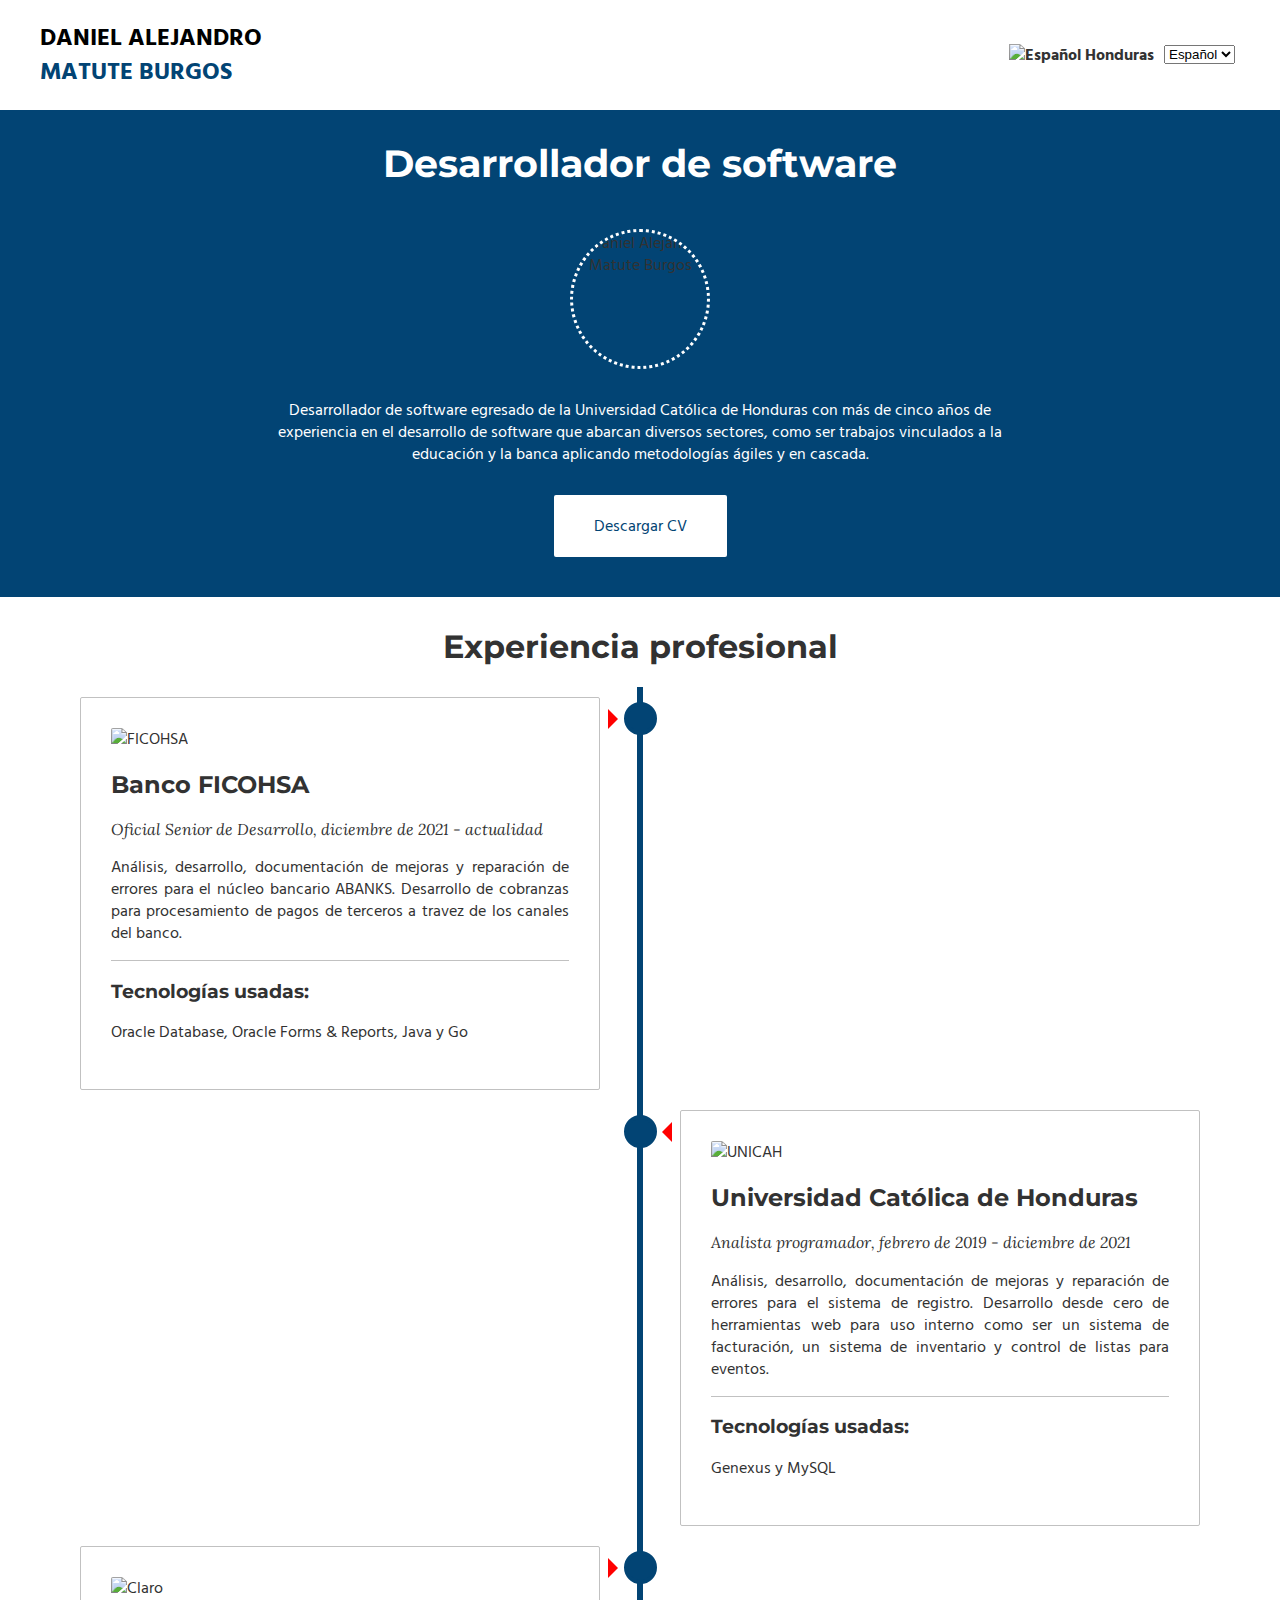
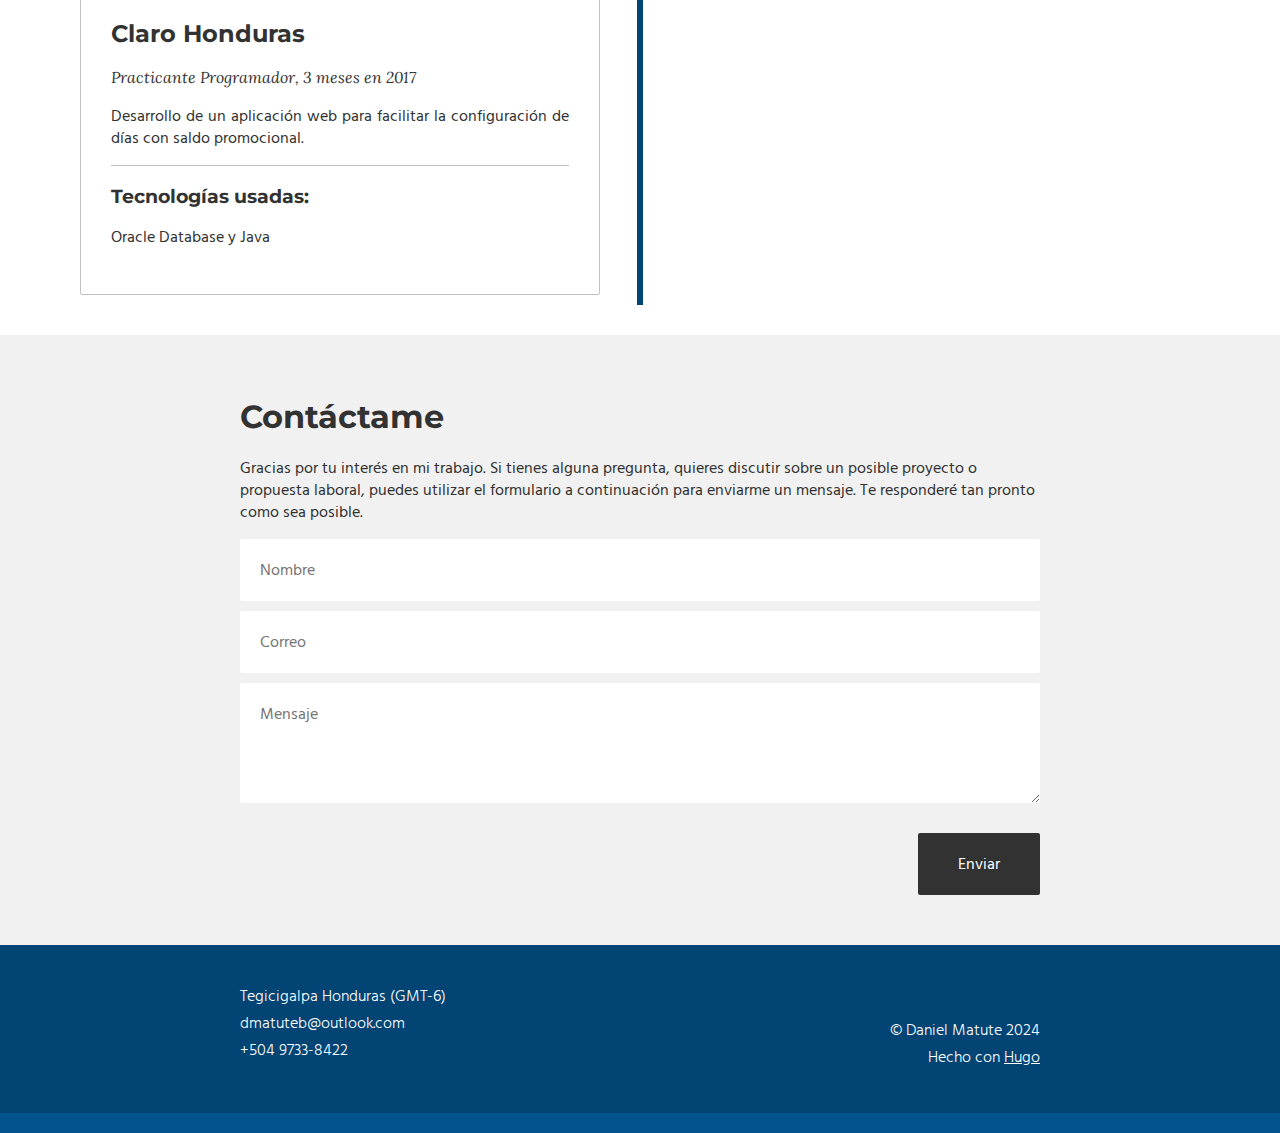
==== es/index.html @ f170e8cd "Initial commit" ====
<!doctype html>
<html lang="es" dir="ltr">
<head>
	<meta name="generator" content="Hugo 0.125.1">
    <meta charset="UTF-8">
    <meta name="viewport"
          content="width=device-width, user-scalable=no, initial-scale=1.0, maximum-scale=1.0, minimum-scale=1.0">
    <meta http-equiv="X-UA-Compatible" content="ie=edge">
    <link rel="stylesheet" href="/css/style.css">
    <link rel="stylesheet" href="/css/timeline.css">
    <link rel="preconnect" href="https://fonts.googleapis.com">
    <link rel="preconnect" href="https://fonts.gstatic.com" crossorigin>
    <link href="https://fonts.googleapis.com/css2?family=Hind+Madurai:wght@300;400;500;600;700&family=Lora:ital,wght@0,400..700;1,400..700&family=Montserrat:ital,wght@0,100..900;1,100..900&display=swap" rel="stylesheet">
    <script src="https://kit.fontawesome.com/dc64f80536.js" crossorigin="anonymous"></script>
    <script src="https://www.google.com/recaptcha/api.js" async defer></script>
    <script type="text/javascript"
            src="https://cdn.jsdelivr.net/npm/@emailjs/browser@4/dist/email.min.js">
    </script>
    <script type="text/javascript">
        (function(){
            emailjs.init({
                publicKey: "0Lj6X9Zvy4vmN9hNt",
            });
        })();
    </script>
    <title>Página de inicio</title>
</head>
<body>
    <input id="lang" type="hidden" value="es" />

   
<header>
    <nav>
        <ul>
            <li>
                <span>
                    Daniel Alejandro
                </span>
                <span>
                    Matute Burgos
                </span>
            </li>
            <li>
                <img src="https://flagcdn.com/28x21/hn.png" alt="Español Honduras">
                <select id="languagesSelect">
                    
                        
                            <option value="/">English</option>
                        
                    
                        
                            <option value="/es/" selected>Español</option>
                        
                    
                </select>
            </li>
        </ul>
    </nav>
</header>

   
    <div class="profile">
        <div class = "container">
            <h2 class="profile__title">Desarrollador de software</h2>
            <img class="profile__image" src="https://media.licdn.com/dms/image/C4D03AQGTvUmjJZ439A/profile-displayphoto-shrink_200_200/0/1639419371513?e=2147483647&v=beta&t=lB2hnQf_SYTtNaKr0qAC39zGYPnE04LkJ4qOnXSCK6E" alt="Daniel Alejandro Matute Burgos">
            <p class="profile__about-me">
                Desarrollador de software egresado de la Universidad Católica de Honduras con más de cinco años de experiencia en el 
                desarrollo de software que abarcan diversos sectores, como ser trabajos vinculados a la educación y la banca aplicando metodologías 
                ágiles y en cascada.
            </p>
            <a class="profile__download-cv link-button link-button--white" href="/pdf/DANIEL_ALEJANDRO_MATUTE_BURGOS_CV_ES.pdf" target="_blank">Descargar CV</a>
        </div>
    </div>


    <div class="professional-experience">
        <div>
            <h1>Experiencia profesional</h1>
            <p></p>
        </div>
        <div>
            <div class="timeline">
                <div class="timeline__item timeline__item--left">
                    <div class="timeline__item__content">
                        <img src="https://media.licdn.com/dms/image/D4E0BAQF__vfFne7G8Q/company-logo_200_200/0/1709217935276?e=2147483647&v=beta&t=TAdd0CN6EI8gcA8asHyMwBTDvZrgZKMgtGV5-D1Kt94" alt="FICOHSA">
                        <h2>Banco FICOHSA</h2>
                        <i>Oficial Senior de Desarrollo, diciembre de 2021 - actualidad</i>
                        <p>Análisis, desarrollo, documentación de mejoras y reparación de errores para el núcleo bancario ABANKS. Desarrollo de cobranzas para procesamiento de pagos de terceros a travez de los canales del banco.</p>
                        <hr />
                        <h3>Tecnologías usadas:</h4>
                        <p>Oracle Database, Oracle Forms & Reports, Java y Go</p>
                    </div>
                </div>
                <div class="timeline__item timeline__item--right">
                    <div class="timeline__item__content">
                        <img src="https://media.licdn.com/dms/image/D4E0BAQH_FQO4kZOCwA/company-logo_200_200/0/1707746237317/universidad_catlica_de_honduras_nuestra_seora_reina_de_la_paz_logo?e=2147483647&v=beta&t=pvdEWuX5kK76AUGstMhzmDd5g9uMfRELPXLhN9NRPKc" alt="UNICAH">
                        <h2>Universidad Católica de Honduras</h2>
                        <i>Analista programador, febrero de 2019 - diciembre de 2021</i>
                        <p>Análisis, desarrollo, documentación de mejoras y reparación de errores para el sistema de registro. Desarrollo desde cero de herramientas web para uso interno como ser un sistema de facturación, un sistema de inventario y control de listas para eventos.</p>
                        <hr />
                        <h3>Tecnologías usadas:</h4>
                        <p>Genexus y MySQL</p>
                    </div>
                </div>
                <div class="timeline__item timeline__item--left">
                    <div class="timeline__item__content">
                        <img src="https://media.licdn.com/dms/image/C560BAQHLzxkeMlYJ5w/company-logo_200_200/0/1671467152172/clarohonduras_logo?e=1721865600&v=beta&t=8v-MrODSW8QTRHFJd2CuJip2rOJ-7_QkY9v9emtTyOU" alt="Claro">
                        <h2>Claro Honduras</h2>
                        <i>Practicante Programador, 3 meses en 2017</i>
                        <p>Desarrollo de un aplicación web para facilitar la configuración de días con saldo promocional.</p>
                        <hr />
                        <h3>Tecnologías usadas:</h4>
                        <p>Oracle Database y Java</p>
                    </div>
                </div>
            </div>
        </div>
    </div>


   <div class="contact">
       <div class="container">
           <h1>Contáctame</h1>
           <p>Gracias por tu interés en mi trabajo. Si tienes alguna pregunta, quieres discutir sobre un posible proyecto o propuesta laboral, puedes utilizar el formulario a continuación para enviarme un mensaje. Te responderé tan pronto como sea posible.</p>
           <form id="contactForm">
               <input type="text" name="name" placeholder="Nombre" required />
               <input type="email" name="email" placeholder="Correo" required />
               <textarea name="message" placeholder="Mensaje" required ></textarea>
               <div id="recaptcha"></div>
               <button type="submit">Enviar</button>
           </form>
           <div id="emailStatusSuccess" class="message message--hidden">Se envió el mensaje exitosamente</div>
           <div id="emailStatusWarning" class="message message--hidden">Debes completar el reCAPTCHA antes de enviar un mensaje</div>
           <div id="emailStatusError" class="message message--hidden">Error al enviar el mensaje, prueba después</div>
       </div>
   </div>



   <footer>
    <div class="container">
        <div class="footer__blocks">
            <div class="footer__block">
                <span class="footer__element">
                    Tegicigalpa Honduras (GMT-6)
                </span>
                <span class="footer__element">
                    dmatuteb@outlook.com
                </span>
                <span class="footer__element">
                    +504 9733-8422
                </span>
            </div>
            <div class="footer__block">
                <span class="footer__element">
                    <a href="https://github.com/dmatuteb"><i class="fa-brands fa-github-alt"></i></a>
                    <a href="https://www.linkedin.com/in/daniel-matute-burgos-0644471aa/"><i class="fa-brands fa-linkedin-in"></i></a>
                </span>
                <span class="footer__element">© Daniel Matute 2024</span>
                <span class="footer__element">Hecho con <a href="https://gohugo.io">Hugo <i class="fa-solid fa-heart"></i></a></span>
            </div>
        </div>
    </div>
</footer>

   <script type="text/javascript" src="/js/script.js"></script>
</body>
</html>
---- css/style.css ----
:root {
    --primary-color: #024474;
    --primary-color-medium: #03548D;
    --secondary-color: #FF9000;
    --tertiary-color: #F5E9DC;
    --tertiary-color-darker: #D1BEA9;

    --light-gray: #F1F1F1;
    --dark-gray: #C1C1C1;

    --light-black: #323232;

    --success-color-light: #eFFAF5;
    --success-color-dark: #48C78E;
    --success-color-darker: #08A45D;

    --warning-color-light: #FFF9EB;
    --warning-color-dark: #FFB70F;
    --warning-color-darker: #A27100;

    --error-color-light: #FFEBEF;
    --error-color-dark: #FF6685;
    --error-color-darker: #FE0B3B;

    --section-spacing: 30px;
    --radius: 2px;

    --header-font: "Montserrat";
    --description-font: "Lora";
    --text-font: "Hind Madurai";

    --default-font-size: 0.9935rem;
}

* {
    box-sizing: border-box;
}

.container {
    width: 100%;
    max-width: 800px;
}

body {
    margin: 0;
    font-family: var(--text-font), serif;
    font-size: var(--default-font-size);
    color: var(--light-black);
}

h1,h2,h3,h4,h5,h6 {
    font-family: var(--header-font), sans-serif;
}

i {
    font-family: var(--description-font), sans-serif;
}

hr {
    height: 1px;
    background-color: var(--dark-gray);
    border: none;
}

header nav ul {
    display: flex;
    justify-content: space-between;
    padding: 5px 40px;
}

header nav ul li {
    list-style: none;
    font-weight: bold;
}

header nav ul li:first-child {
    display: flex;
    flex-direction: column;
    text-transform: uppercase;
    font-size:1.5rem;
    font-family: var(--text-font), sans-serif;
}

header nav ul li:first-child span:first-child {
    color: black;
}

header nav ul li:first-child span:last-child {
    color: var(--primary-color);
}

header nav ul li:last-child {
    display: flex;
    justify-content: center;
    align-items: center;
}

header nav ul li:last-child img,select {
    margin: 5px;
}

.profile {
    display: flex;
    justify-content: center;
    text-align: center;
    background: var(--primary-color);
}

.profile .container {
    display: flex;
    flex-direction: column;
    justify-content: center;
    align-items: center;
}

.profile .container .profile__title {
    color: white;
    margin-top: 30px;
    font-size: 2.4rem;
}

.profile .container .profile__image {
    width: 140px;
    height: 140px;
    margin-top: 10px;
    object-fit: cover;
    border: 3px dotted white;
    border-radius: 50%;
}

.profile .container .profile__about-me {
    color: white;
    padding: 0 30px;
    margin-top: 30px;
    margin-bottom: 0;
}

.profile .container .profile__download-cv {
    margin-top: 30px;
    margin-bottom: 40px;
}

.professional-experience {
    display: flex;
    flex-direction: column;
    justify-content: center;
    align-items: center;
    margin: var(--section-spacing);
}

.professional-experience h1 {
    margin-top: 0;
}

.contact {
    display: flex;
    justify-content: center;
    background-color: var(--light-gray);
    padding: 40px;
    margin-top: var(--section-spacing);
}

.contact .container form {
    display: flex;
    flex-direction: column;
    align-items: end;
}

.contact .container form input,textarea {
    background-color: white;
}

.contact .message {
    text-align: center;
    margin-top: 15px;
}

footer {
    display: flex;
    justify-content: center;
    background-color: var(--primary-color);
    color: white;
    font-weight: lighter;
    padding: 40px;
    border-bottom: 20px solid var(--primary-color-medium);
}

footer .container .footer__blocks {
    display: flex;
    justify-content: space-between;
}

footer .container .footer__blocks .footer__block {
    display: flex;
    flex-direction: column;
}

footer .container .footer__blocks .footer__block .footer__element {
    margin-bottom: 5px;
}

footer .container .footer__blocks .footer__block:first-child {
    text-align: left;
}


footer .container .footer__blocks .footer__block:last-child {
    text-align: right;
}

footer .container .footer__blocks .footer__block a {
    color: white;
}

@media only screen and (max-width: 780px) {
    header nav ul {
        display: flex;
        flex-direction: column;
    }

    header nav ul li {
        margin: 5px;
    }

    header nav ul li:first-child {
        text-align: center;
        margin-bottom: 20px;
        font-size: 1.8rem;
    }

    .contact .container form button {
        width: 100%;
    }

    footer .container .footer__blocks {
        flex-direction: column;
        align-items: center;
    }

    footer .container .footer__blocks .footer__block .footer__element {
        text-align: center;
    }

    footer .container .footer__blocks .footer__block:last-child {
        margin-top: 40px;
    }
}

.fa-linkedin-in, .fa-github-alt {
    font-size: 1.4rem;
    margin: 0 6px;
}

.fa-heart {
    color: lightpink;
}

/*
    UI Components
*/

input,textarea,button {
    width: 100%;
    border: none;
    margin-bottom: 10px;
    font-family: var(--text-font), serif;
    font-size: var(--default-font-size);
    border-radius: var(--radius);
}

input {
    width: 100%;
    padding: 20px;
}

textarea {
    resize: vertical;
    height: 120px;
    padding: 20px;
}

button {
    width: fit-content;
    padding: 20px 40px;
    background-color: var(--light-black);
    color: white;
    font-family: var(--text-font), serif;
    font-size: var(--default-font-size);
    border-radius: var(--radius);
    margin-top: 20px;
}

button:hover {
    cursor: pointer;
}

.link-button {
    text-decoration: none;
    padding: 20px 40px;
    border-radius: var(--radius);
}

.link-button--white {
    background-color: white;
    color: var(--primary-color);
}

.message p {
    margin: 0;
    padding: 5px;
}

.message--success, .message--warning, .message--error {
    display: block;
    padding: 10px;
}

.message--hidden {
    display: none;
}

.message--success {
    background-color: var(--success-color-light);
    color: var(--success-color-darker);
    border: 2px solid var(--success-color-dark);
}

.message--warning {
    background-color: var(--warning-color-light);
    color: var(--warning-color-darker);
    border: 2px solid var(--warning-color-dark);
}

.message--error {
    background-color: var(--error-color-light);
    color: var(--error-color-darker);
    border: 2px solid var(--error-color-dark);
}
---- css/timeline.css ----
.timeline {
    position: relative;
    max-width: 1200px;
    margin: 0 auto;
}

.timeline::after {
    content: '';
    position: absolute;
    width: 6px;
    background-color: var(--primary-color);
    top: 0;
    bottom: 0;
    left: 50%;
    margin-left: -3px;
}

.timeline .timeline__item {
    padding: 10px 40px;
    position: relative;
    background-color: inherit;
    width: 50%;
}

.timeline__item::after {
    content: '';
    position: absolute;
    width: 25px;
    height: 25px;
    right: -17px;
    background-color: var(--primary-color);
    border: 4px solid var(--primary-color);
    top: 15px;
    border-radius: 50%;
    z-index: 1;
}

.timeline__item--left {
    left: 0;
}

.timeline__item--left::before {
    content: " ";
    height: 0;
    position: absolute;
    top: 22px;
    width: 0;
    z-index: 1;
    right: 22px;
    border: medium solid red;
    border-width: 10px 0 10px 10px;
    border-color: transparent transparent transparent red;
}

.timeline__item--right {
    left: 50%;
}

.timeline__item--right::before {
    content: " ";
    height: 0;
    position: absolute;
    top: 22px;
    width: 0;
    z-index: 1;
    left: 22px;
    border: medium solid red;
    border-width: 10px 10px 10px 0;
    border-color: transparent red transparent transparent;
}

.timeline__item--right::after {
    left: -16px;
}

.timeline__item__content {
    padding: 30px;
    position: relative;
    border-radius: var(--radius);
    background-color: white;
    border: 1px solid var(--dark-gray);
}

.timeline__item__content img {
    width: 42px;
    border-radius: var(--radius);
}

.timeline__item__content p {
    text-align: justify;
}

@media screen and (max-width: 600px) {
    .timeline::after {
        left: 31px;
    }

    .timeline__item {
        width: 100% !important;
        padding-left: 70px;
        padding-right: 25px;
    }

    .timeline__item__content {
        left: 30px;
    }

    .timeline__item--left::before, .timeline__item--right::before {
        left: 52px;
        border: medium solid red;
        border-width: 10px 10px 10px 0;
        border-color: transparent red transparent transparent;
    }

    .timeline__item--left::after, .timeline__item--right::after {
        left: 15px;
    }

    .timeline__item--right {
        left: 0%;
    }
}
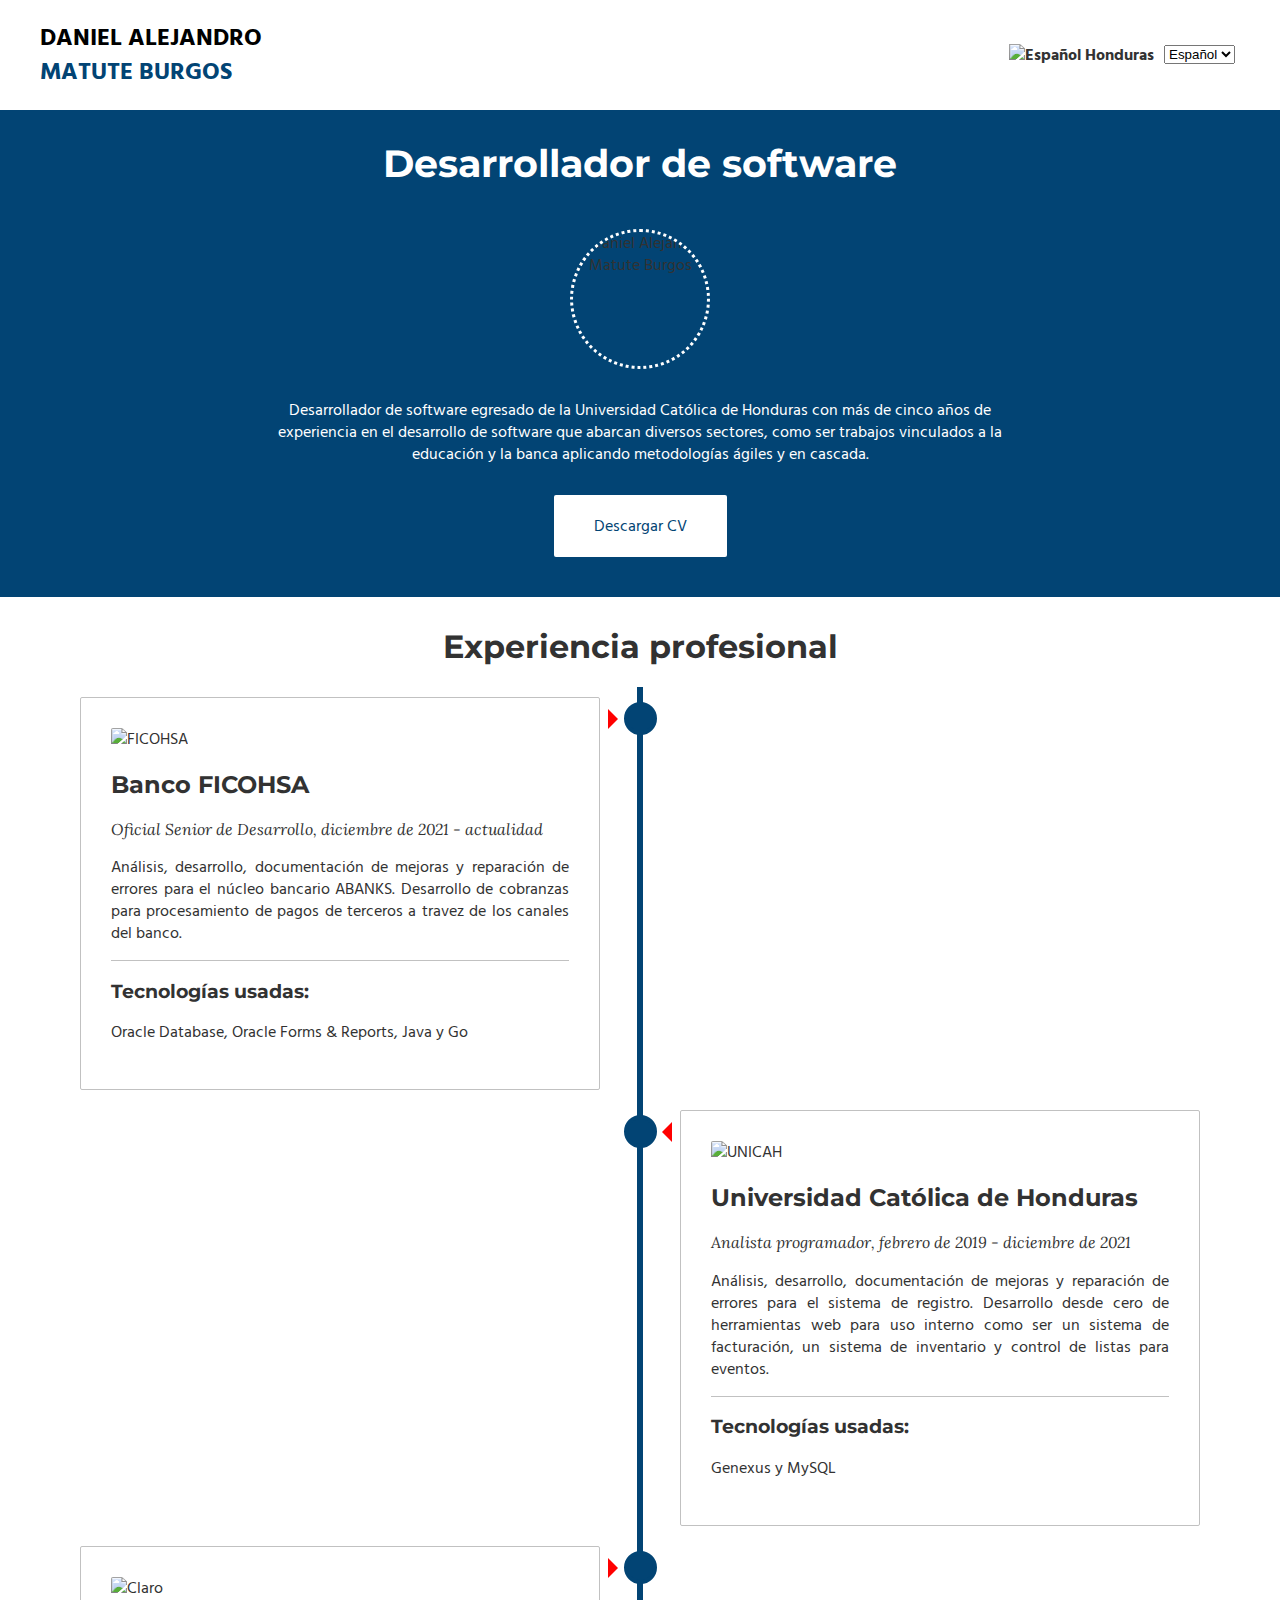
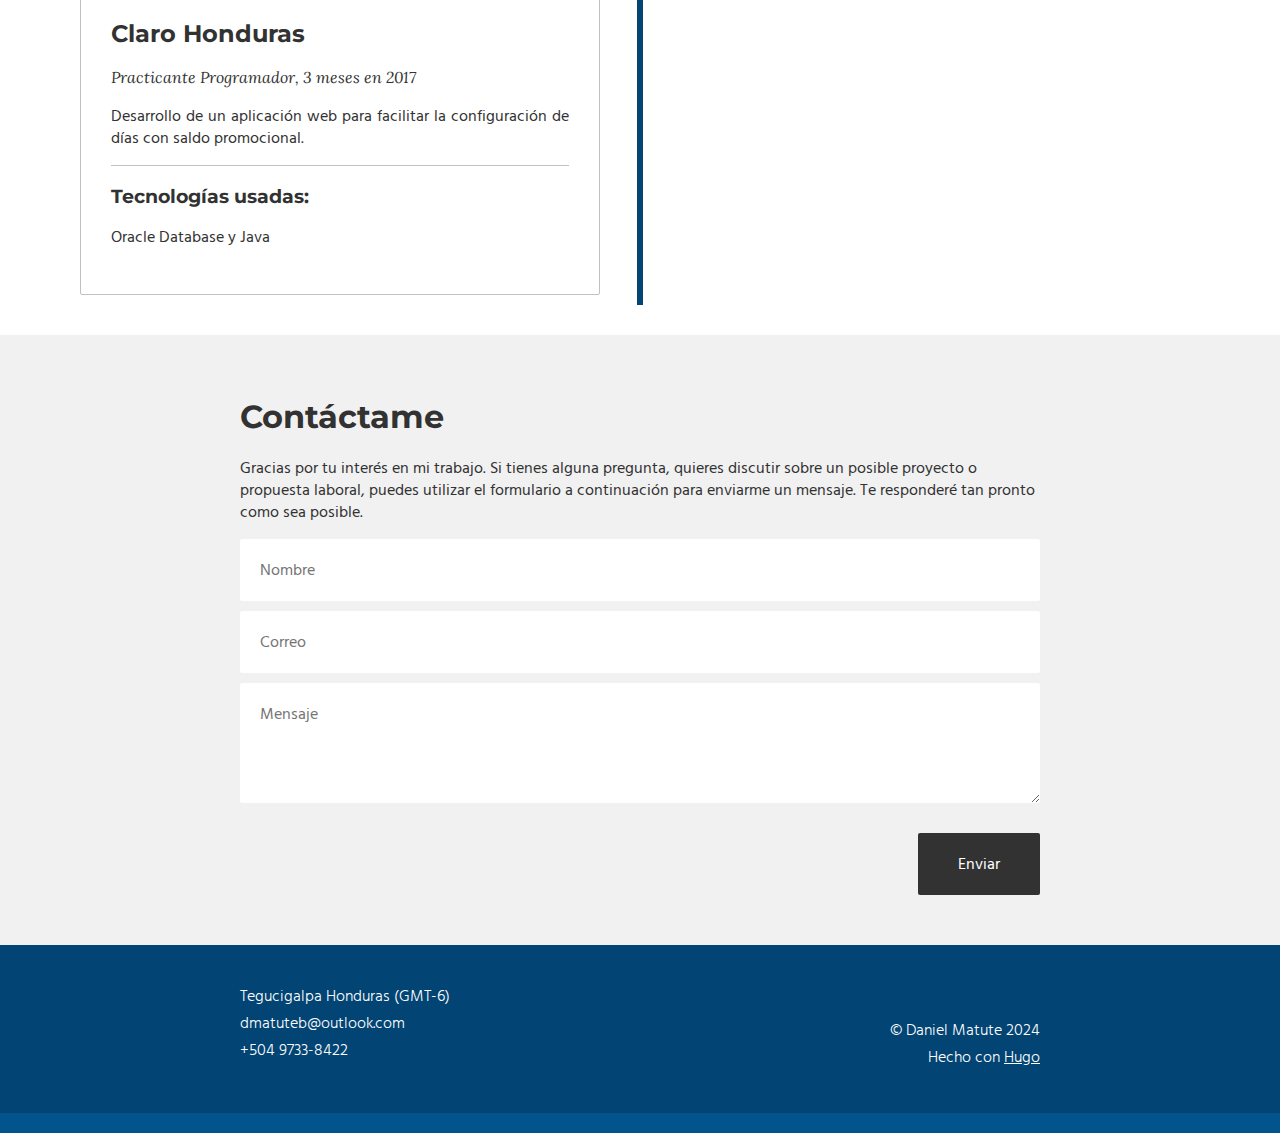
==== commit cb85e2d5: "fix: correct typo in footer" ====
--- a/es/index.html
+++ b/es/index.html
@@ -142,7 +142,7 @@
         <div class="footer__blocks">
             <div class="footer__block">
                 <span class="footer__element">
-                    Tegicigalpa Honduras (GMT-6)
+                    Tegucigalpa Honduras (GMT-6)
                 </span>
                 <span class="footer__element">
                     dmatuteb@outlook.com
--- a/css/style.css
+++ b/css/style.css
@@ -175,6 +175,14 @@
     margin-top: 15px;
 }
 
+.recaptcha-wrap {
+    max-width: 300px;
+}
+
+.recaptcha-wrap > div {
+    width: 100%;
+}
+
 footer {
     display: flex;
     justify-content: center;
